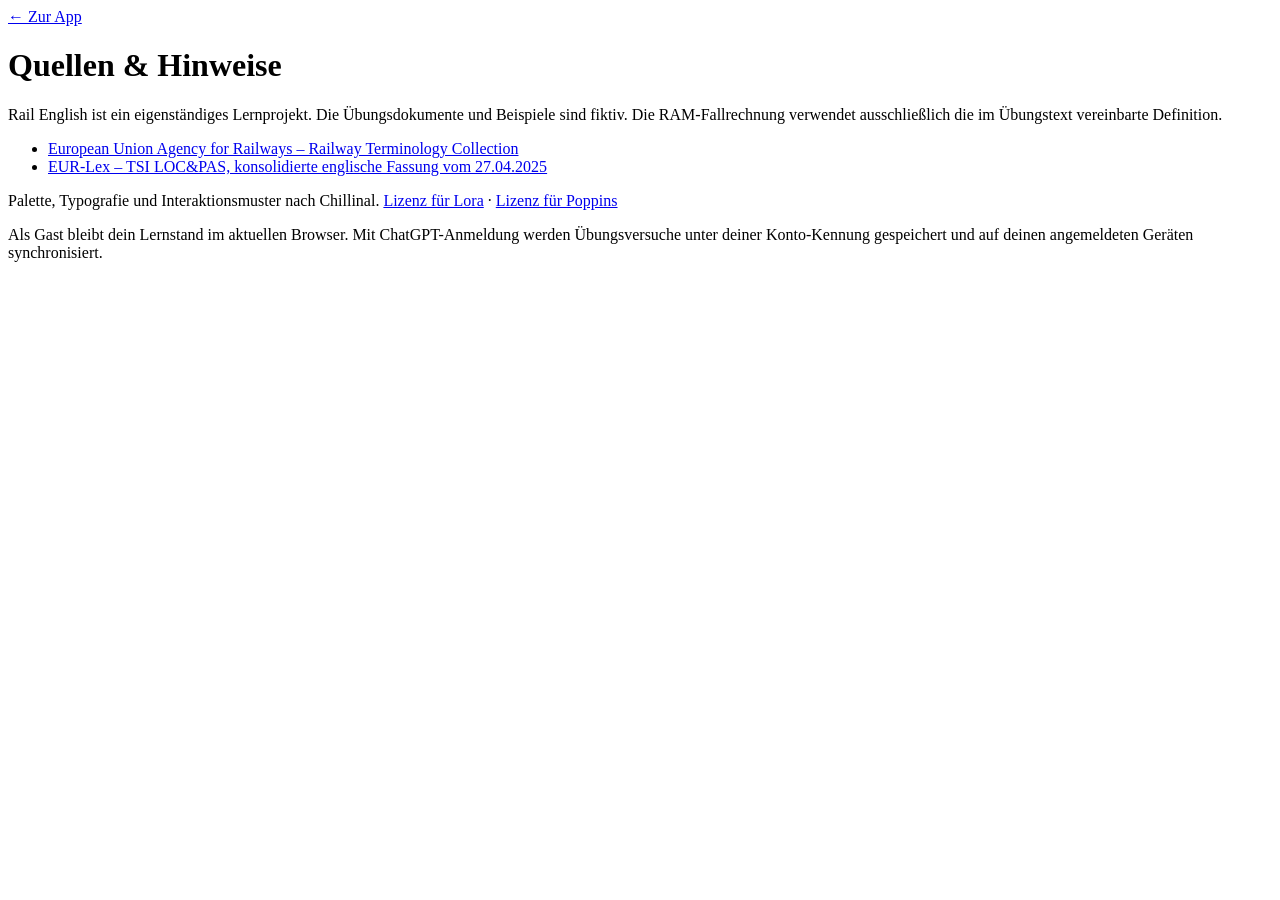
==== web/quellen.html @ 58930cab "Baue erste Lernfassung für technisches Englisch" ====
<!doctype html>
<html lang="de"><head><meta charset="utf-8"><meta name="viewport" content="width=device-width,initial-scale=1"><title>Quellen · Rail English</title><link rel="stylesheet" href="/style.css"></head>
<body><main class="sources"><a href="/#heute">← Zur App</a><h1>Quellen &amp; Hinweise</h1>
<p>Rail English ist ein eigenständiges Lernprojekt. Die Übungsdokumente und Beispiele sind fiktiv. Die RAM-Fallrechnung verwendet ausschließlich die im Übungstext vereinbarte Definition.</p>
<ul><li><a href="https://www.era.europa.eu/era-railway-terminology-collection">European Union Agency for Railways – Railway Terminology Collection</a></li>
<li><a href="https://eur-lex.europa.eu/eli/reg/2014/1302/2025-04-27/eng">EUR-Lex – TSI LOC&amp;PAS, konsolidierte englische Fassung vom 27.04.2025</a></li></ul>
<p>Palette, Typografie und Interaktionsmuster nach Chillinal. <a href="/fonts/OFL-Lora.txt">Lizenz für Lora</a> · <a href="/fonts/OFL-Poppins.txt">Lizenz für Poppins</a></p>
<p>Als Gast bleibt dein Lernstand im aktuellen Browser. Mit ChatGPT-Anmeldung werden Übungsversuche unter deiner Konto-Kennung gespeichert und auf deinen angemeldeten Geräten synchronisiert.</p></main></body></html>
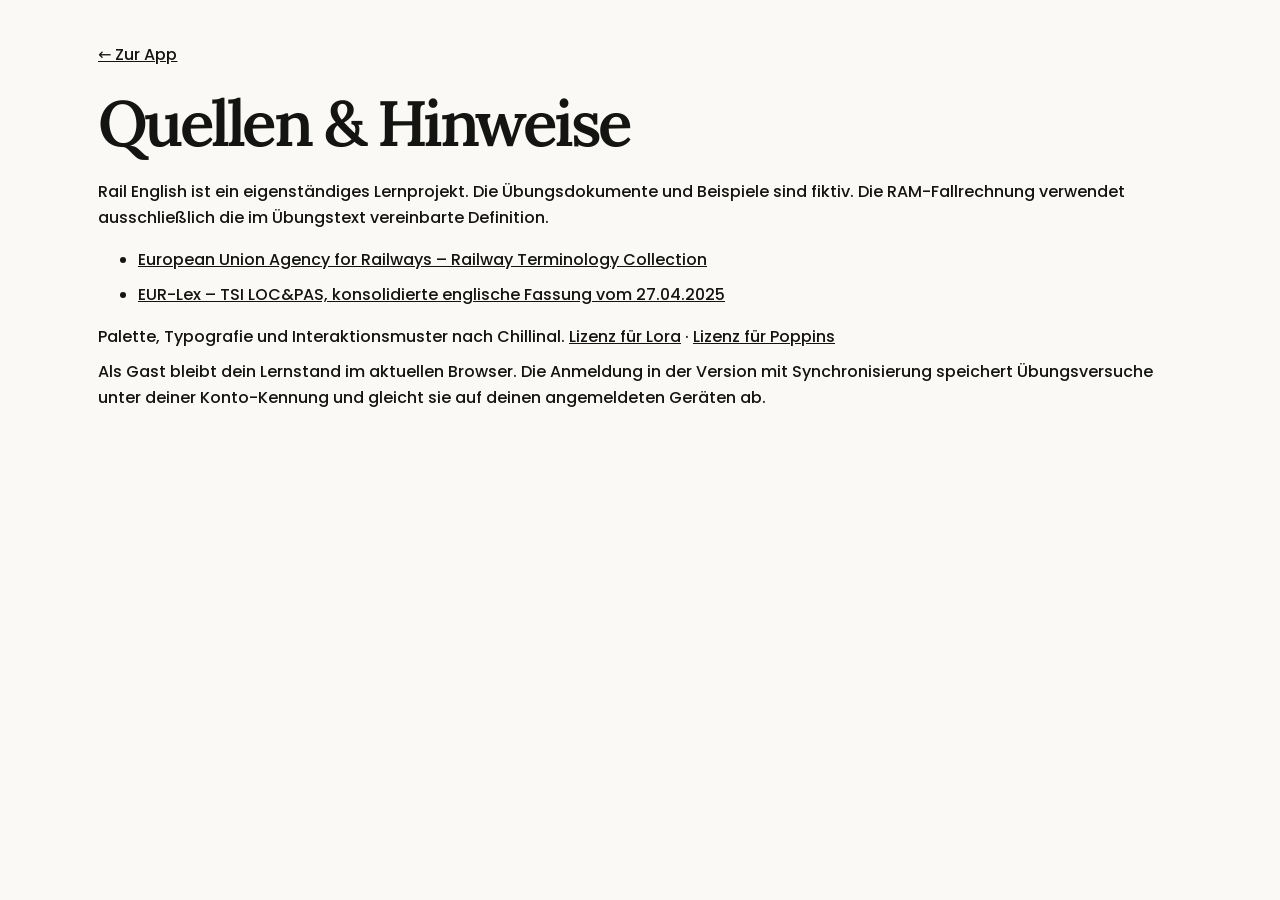
==== commit 553b21c8: "Bereite die Lernapp für GitHub Pages vor" ====
--- a/web/quellen.html
+++ b/web/quellen.html
@@ -1,8 +1,8 @@
 <!doctype html>
-<html lang="de"><head><meta charset="utf-8"><meta name="viewport" content="width=device-width,initial-scale=1"><title>Quellen · Rail English</title><link rel="stylesheet" href="/style.css"></head>
-<body><main class="sources"><a href="/#heute">← Zur App</a><h1>Quellen &amp; Hinweise</h1>
+<html lang="de"><head><meta charset="utf-8"><meta name="viewport" content="width=device-width,initial-scale=1"><title>Quellen · Rail English</title><link rel="stylesheet" href="./style.css"></head>
+<body><main class="sources"><a href="./#heute">← Zur App</a><h1>Quellen &amp; Hinweise</h1>
 <p>Rail English ist ein eigenständiges Lernprojekt. Die Übungsdokumente und Beispiele sind fiktiv. Die RAM-Fallrechnung verwendet ausschließlich die im Übungstext vereinbarte Definition.</p>
 <ul><li><a href="https://www.era.europa.eu/era-railway-terminology-collection">European Union Agency for Railways – Railway Terminology Collection</a></li>
 <li><a href="https://eur-lex.europa.eu/eli/reg/2014/1302/2025-04-27/eng">EUR-Lex – TSI LOC&amp;PAS, konsolidierte englische Fassung vom 27.04.2025</a></li></ul>
-<p>Palette, Typografie und Interaktionsmuster nach Chillinal. <a href="/fonts/OFL-Lora.txt">Lizenz für Lora</a> · <a href="/fonts/OFL-Poppins.txt">Lizenz für Poppins</a></p>
-<p>Als Gast bleibt dein Lernstand im aktuellen Browser. Mit ChatGPT-Anmeldung werden Übungsversuche unter deiner Konto-Kennung gespeichert und auf deinen angemeldeten Geräten synchronisiert.</p></main></body></html>
+<p>Palette, Typografie und Interaktionsmuster nach Chillinal. <a href="./fonts/OFL-Lora.txt">Lizenz für Lora</a> · <a href="./fonts/OFL-Poppins.txt">Lizenz für Poppins</a></p>
+<p>Als Gast bleibt dein Lernstand im aktuellen Browser. Die Anmeldung in der Version mit Synchronisierung speichert Übungsversuche unter deiner Konto-Kennung und gleicht sie auf deinen angemeldeten Geräten ab.</p></main></body></html>
--- a/web/style.css
+++ b/web/style.css
@@ -0,0 +1,17 @@
+@font-face{font-family:Lora;src:url('./fonts/lora-latin-400-normal.woff2')}@font-face{font-family:Lora;src:url('./fonts/lora-latin-600-normal.woff2');font-weight:600}@font-face{font-family:Poppins;src:url('./fonts/poppins-latin-500-normal.woff2');font-weight:500}@font-face{font-family:Poppins;src:url('./fonts/poppins-latin-600-normal.woff2');font-weight:600}
+:root{color-scheme:light;--grund:#faf9f5;--text:#141413;--muted:#565550;--surface:#f0eee6;--raised:#fffdfa;--border:#dedbd0;--accent:#d97757;--warm:#f1dcd1;--ink:#282321;--good:#375635;--bad:#8a342c;--green:#e3eadb;--blue:#e3eaf0;--glass:rgba(255,253,249,.89);--shadow:0 16px 46px rgba(31,25,21,.12);--serif:Lora,Georgia,serif;--sans:Poppins,system-ui,sans-serif}
+:root[data-theme=dark]{color-scheme:dark;--grund:#141413;--text:#faf9f5;--muted:#bcbab0;--surface:#22221f;--raised:#272724;--border:#44413a;--warm:#52362b;--ink:#f2ded1;--good:#c1dbac;--bad:#ffb4a6;--green:#303d2b;--blue:#2d3d48;--glass:rgba(40,39,35,.9);--shadow:0 16px 46px rgba(0,0,0,.38)}
+*{box-sizing:border-box}body{margin:0;background:var(--grund);color:var(--text);font-family:var(--sans);font-weight:500}a{color:inherit}button,input,textarea,select{font:inherit;color:inherit}button{cursor:pointer}button:disabled{cursor:default;opacity:.58}a:focus-visible,button:focus-visible,input:focus-visible,textarea:focus-visible,select:focus-visible{outline:3px solid var(--accent);outline-offset:3px}[hidden]{display:none!important}
+.skip{position:absolute;transform:translateY(-130%);z-index:20}.skip:focus{transform:none;background:var(--raised);padding:12px}.top{position:sticky;top:0;z-index:5;background:var(--grund);border-bottom:1px solid var(--border);padding-top:env(safe-area-inset-top)}.bar{max-width:1200px;margin:auto;padding:13px 28px;display:flex;align-items:center;justify-content:space-between;gap:18px}.brand{display:inline-flex;align-items:center;font-weight:600;white-space:nowrap;text-decoration:none;gap:8px}.brand-icon,.brand-icon img{display:block;width:37px;height:37px}.brand-dot{color:var(--accent);margin-left:-7px}.desktop-nav,.controls{display:flex;align-items:center;gap:6px}.desktop-nav a,.menu a,.menu button{display:block;padding:10px 13px;border-radius:24px;text-decoration:none;font-size:.82rem;color:var(--muted);border:0;background:transparent}.desktop-nav a[aria-current],.menu a[aria-current],.desktop-nav a:hover,.menu a:hover,.menu button:hover{background:var(--surface);color:var(--text)}.controls{position:relative}.round{width:44px;height:44px;display:grid;place-items:center;background:var(--surface);border:1px solid var(--border);border-radius:50%}.round:active,.button:active,.tile:active{transform:scale(.97)}.round svg,.icon svg,.button svg{width:20px;height:20px}.glass{background:var(--glass);border:1px solid var(--border);box-shadow:var(--shadow);backdrop-filter:blur(14px) saturate(145%);-webkit-backdrop-filter:blur(14px) saturate(145%)}.menu{position:absolute;right:0;top:54px;width:220px;padding:8px;border-radius:23px}.menu button{text-align:left;width:100%;cursor:pointer}.notice{position:fixed;z-index:8;right:22px;bottom:24px;max-width:calc(100% - 44px);border-radius:24px;padding:12px 17px;font-size:.8rem}
+main{max-width:1140px;margin:0 auto;padding:42px 28px 38px;min-height:70vh}main:focus{outline:none}h1,h2,h3,p{margin:0}h1,h2,h3{font-family:var(--serif);font-weight:600;line-height:1.13}h1{font-size:clamp(2.15rem,5vw,4.35rem);letter-spacing:-.055em}h2{font-size:clamp(1.45rem,3vw,2rem);letter-spacing:-.035em}h3{font-size:1.23rem;letter-spacing:-.02em}.lede,.muted,.caption{color:var(--muted)}.lede{font-family:var(--serif);font-size:clamp(1rem,2vw,1.15rem);max-width:56ch;line-height:1.64;margin-top:13px}.caption{font-size:.78rem;line-height:1.6}.eyebrow{font-size:.73rem;font-weight:600;letter-spacing:.12em;text-transform:uppercase;margin-bottom:10px}.page-head{margin-bottom:27px}.page-head h1{font-size:clamp(2.05rem,5vw,3.65rem)}
+.hero{position:relative;display:grid;grid-template-columns:minmax(0,1fr) minmax(260px,.68fr);overflow:hidden;min-height:340px;border:1px solid var(--border);border-radius:30px;background:var(--warm);color:var(--ink)}.hero-copy{padding:clamp(25px,5vw,55px);align-self:center;position:relative;z-index:1}.hero h1{max-width:13ch}.hero .lede{color:inherit;max-width:44ch}.hero-art{min-width:0;background:radial-gradient(ellipse at 35% 60%,#edb9a4,#d8876d 64%,#bd654f);display:grid;place-items:center;overflow:hidden;isolation:isolate}.hero-art svg{width:100%;height:100%;max-height:380px;opacity:.9}.hero-art img{width:100%;height:100%;object-fit:cover;object-position:center}
+.button{min-height:44px;display:inline-flex;justify-content:center;align-items:center;gap:8px;border:1px solid transparent;border-radius:999px;padding:10px 17px;font-size:.82rem;font-weight:600;line-height:1.3;text-decoration:none;transition:transform .17s}.primary{color:var(--grund);background:var(--text)}.hero .primary{color:#faf9f5;background:#25211e}.secondary{color:var(--text);background:var(--raised);border-color:var(--border)}.link-button{color:inherit;text-decoration:underline;text-underline-offset:3px;background:transparent;padding-inline:0}.actions{display:flex;gap:9px;align-items:center;flex-wrap:wrap;margin-top:19px}.overview{margin-top:29px;display:grid;grid-template-columns:1.05fr .95fr;gap:14px}.panel,.tile{background:var(--raised);border:1px solid var(--border);border-radius:23px;padding:clamp(17px,3vw,25px)}.panel-heading,.tile-heading,.progress-head{display:flex;justify-content:space-between;align-items:center;gap:12px}.panel-heading{margin-bottom:12px}.icon{width:41px;height:41px;flex:0 0 41px;display:grid;place-items:center;border-radius:50%;color:var(--ink);background:var(--warm)}.icon.green{background:var(--green);color:var(--good)}.icon.blue{background:var(--blue);color:var(--text)}.tile .arrow{font-size:1.2rem;color:var(--muted)}.metrics{display:grid;grid-template-columns:repeat(3,minmax(0,1fr));gap:8px}.metric{min-width:0;background:var(--surface);border-radius:15px;padding:12px 13px}.metric strong{font-family:var(--serif);font-size:1.85rem;font-weight:600;display:block;font-variant-numeric:tabular-nums}.metric span{display:block;font-size:.72rem;color:var(--muted);line-height:1.4}.plan{list-style:none;padding:0;margin:0;display:grid;gap:8px}.plan a{display:flex;align-items:center;justify-content:space-between;gap:12px;padding:10px 12px;background:var(--surface);text-decoration:none;border-radius:13px;font-size:.81rem}.plan a:hover{outline:1px solid var(--accent)}.plan small{color:var(--muted);font-size:.71rem}
+.section-title{margin:28px 0 12px}.tiles{display:grid;grid-template-columns:repeat(3,minmax(0,1fr));gap:12px}.tile{text-decoration:none;display:grid;gap:13px;text-align:left;color:inherit;transition:transform .17s,border-color .17s;min-width:0}.tile:hover{border-color:var(--accent)}.tile p{font-size:.82rem;line-height:1.65;color:var(--muted)}.tag{display:inline-flex;width:max-content;align-items:center;min-height:25px;padding:3px 9px;border-radius:999px;background:var(--surface);color:var(--muted);font-size:.69rem}
+.toolbar{display:flex;flex-wrap:wrap;gap:12px;align-items:end;margin-bottom:18px}.toolbar label{display:grid;gap:6px;font-size:.78rem}.field{width:100%;padding:11px 13px;border-radius:13px;border:1px solid var(--border);background:var(--raised);min-height:44px;font-size:1rem}.study{max-width:690px;margin:0 auto}.study .panel{padding:clamp(20px,5vw,38px)}.study h2{font-size:clamp(1.7rem,6vw,3.05rem);margin:9px 0 12px;overflow-wrap:anywhere}.study form{margin-top:21px}.study form label{display:block;font-size:.81rem;margin-bottom:7px}.answer{margin-top:15px;padding:15px;background:var(--surface);border-radius:15px;line-height:1.6}.answer p+p{margin-top:8px}.feedback{font-weight:600;color:var(--good)}.feedback.try{color:var(--bad)}.ratings{display:grid;grid-template-columns:repeat(4,1fr);gap:7px;margin-top:10px}.ratings .button{padding-inline:8px}.back{display:inline-flex;min-height:44px;align-items:center;font-size:.82rem;margin-bottom:8px;text-underline-offset:3px}
+.document-grid{display:grid;grid-template-columns:1.06fr .94fr;gap:15px;align-items:start}.document-grid h2{margin-bottom:14px}.document-text{font:1.05rem/1.73 var(--serif)}.paragraph{display:grid;grid-template-columns:26px 1fr;gap:6px;padding:9px 6px;border-radius:10px;scroll-margin-top:88px}.paragraph b{font:.68rem var(--sans);color:var(--muted);padding-top:6px}.paragraph.highlight{background:var(--warm)}.terms{display:flex;flex-wrap:wrap;gap:6px;margin-top:13px}.terms button{border:0;padding:6px 10px;border-radius:999px;background:var(--surface);font-size:.73rem;min-height:34px}.question{border:0;padding:0;margin:0 0 15px;min-width:0}.question legend{font-size:.91rem;font-weight:600;margin-bottom:9px}.choice{display:flex;gap:9px;align-items:center;font-size:.82rem;min-height:44px;padding:8px 11px;margin:5px 0;background:var(--surface);border:1px solid transparent;border-radius:11px;cursor:pointer}.choice:has(input:checked){border-color:var(--accent)}.choice input{accent-color:var(--accent);flex:none}.response{font-size:.82rem;margin-top:9px;line-height:1.55}.transfer{margin-top:15px}.transfer textarea{min-height:96px;margin-top:12px;resize:vertical}.transfer summary{cursor:pointer;margin-top:10px;font-size:.85rem}.transfer blockquote{font-family:var(--serif);margin:8px 0;line-height:1.6}
+.progress-row{margin:12px 0;font-size:.83rem}.progress-row progress{appearance:none;width:100%;height:7px;display:block;margin-top:6px;border:0;background:var(--surface);border-radius:8px;overflow:hidden;accent-color:var(--good)}progress::-webkit-progress-bar{background:var(--surface)}progress::-webkit-progress-value{background:var(--good)}progress::-moz-progress-bar{background:var(--good)}.error-list{margin:0;padding:0;list-style:none}.error-list li{padding:9px 0;border-bottom:1px solid var(--border);font-size:.83rem}.error-list li:last-child{border-bottom:0}.sync{margin-top:15px}.footer{max-width:1140px;margin:0 auto;display:flex;justify-content:space-between;padding:18px 28px calc(22px + env(safe-area-inset-bottom));font-size:.73rem;color:var(--muted);border-top:1px solid var(--border)}.sources h1{margin:20px 0}.sources p,.sources li{margin:10px 0;line-height:1.6}
+@media(max-width:760px){.desktop-nav{display:none}.bar{padding:10px 16px}main{padding:24px 15px 32px}.hero{grid-template-columns:1fr;min-height:0}.hero-art{height:170px;grid-row:2}.hero-art svg{max-width:390px}.hero-art img{object-position:center 54%}.overview,.document-grid{grid-template-columns:1fr}.tiles{grid-template-columns:repeat(2,minmax(0,1fr))}.footer{padding-inline:16px}.paragraph{scroll-margin-top:74px}}
+@media(max-width:420px){.metrics{gap:5px}.metric{padding:9px}.tiles{grid-template-columns:1fr}.ratings{grid-template-columns:repeat(2,1fr)}.hero-copy{padding:23px}.hero-art{height:150px}}
+@media(prefers-reduced-motion:reduce){*,*::before,*::after{animation:none!important;transition:none!important;scroll-behavior:auto!important}}:root[data-motion=reduce] *, :root[data-motion=reduce] *::before, :root[data-motion=reduce] *::after{animation:none!important;transition:none!important;scroll-behavior:auto!important}
+
+.hero-art{padding:22px;position:relative;background:repeating-linear-gradient(130deg,transparent 0 34px,rgba(82,39,28,.16) 35px 36px,transparent 37px 64px),radial-gradient(ellipse at 31% 37%,#e9aa90,#cd755c 79%)}.hero-note{position:relative;display:grid;align-content:center;gap:10px;padding:23px 24px;border:1px solid rgba(255,255,255,.62);border-radius:20px;width:min(100%,245px);color:#282321;background:#f8e9df;box-shadow:0 18px 38px rgba(65,25,17,.16);transform:rotate(-5deg)}.hero-note strong{font:600 clamp(1.9rem,4vw,2.75rem)/1.02 var(--serif);letter-spacing:-.055em}.hero-note span{font-size:.73rem}.hero-note .note-label{text-transform:uppercase;font-size:.63rem;letter-spacing:.11em}.note-link{display:inline-flex;gap:5px;align-items:center;width:max-content;font-size:.69rem;text-underline-offset:3px}.note-link svg{width:15px;height:15px}.sync #sync{align-items:flex-start;flex-direction:column;margin-top:9px}.sync #sync .actions{margin-top:2px}.study #word-feedback:focus,.paragraph:focus{outline:2px solid var(--accent);outline-offset:2px}@media(max-width:760px){.hero-art{height:177px}.hero-note{gap:5px;padding:12px 18px;transform:rotate(-3deg)}.hero-note strong br{display:none}.hero-note strong{font-size:1.85rem}}
